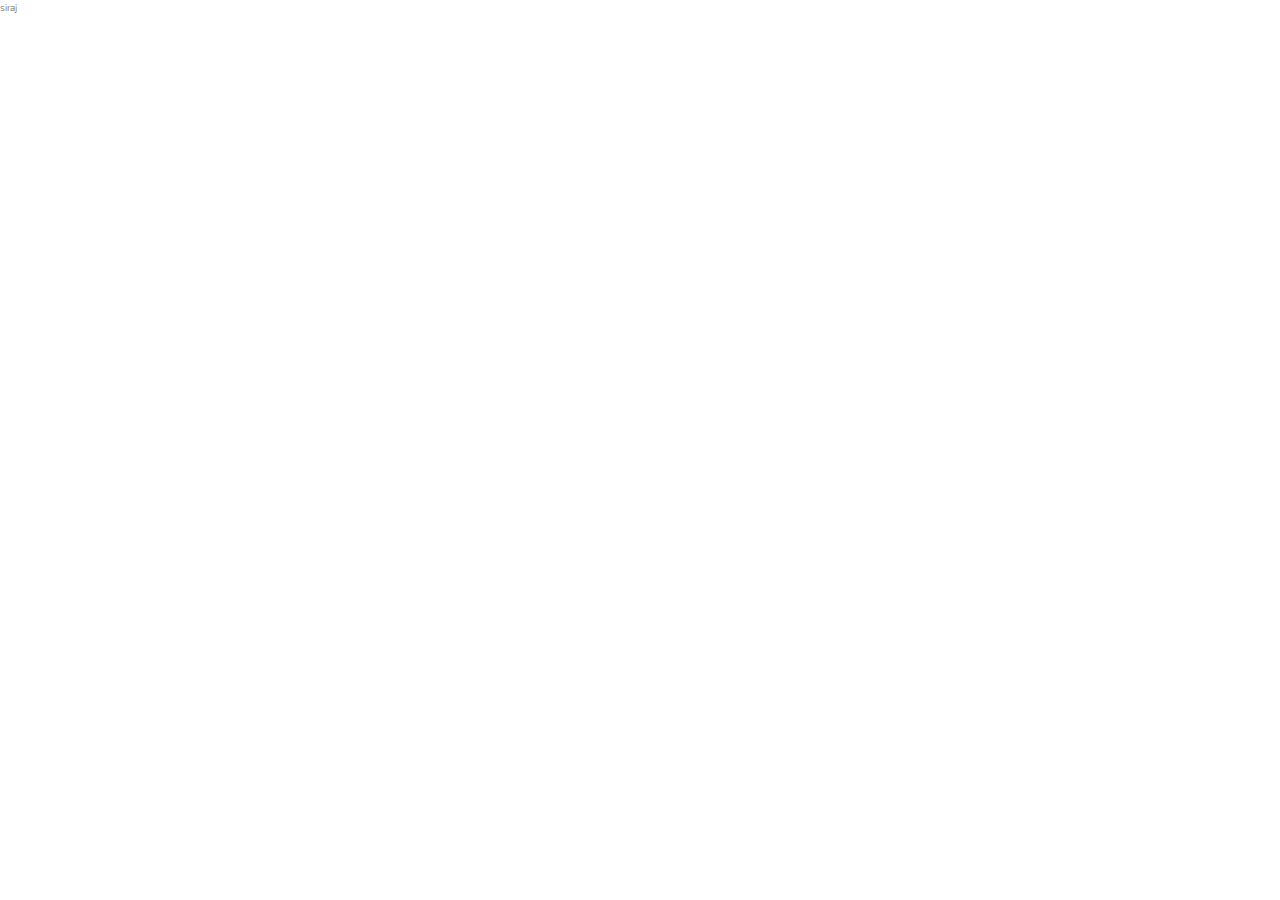
==== nexter/index.html @ d5e64c8c "=nexter pro initial setup done" ====
<!DOCTYPE html>
<html lang="en">
    <head>
        <meta charset="UTF-8">
        <meta name="viewport" content="width=device-width, initial-scale=1.0">
        <meta http-equiv="X-UA-Compatible" content="ie=edge">
        
        <link href="https://fonts.googleapis.com/css?family=Josefin+Sans:300,400,400i|Nunito:300,300i" rel="stylesheet">
        <link rel="stylesheet" href="css/base.css">
        <link rel="stylesheet" href="css/features.css">
        <link rel="stylesheet" href="css/footer.css">
        <link rel="stylesheet" href="css/gallery.css">
        <link rel="stylesheet" href="css/header.css">
        <link rel="stylesheet" href="css/homes.css">
        <link rel="stylesheet" href="css/realtors.css">
        <link rel="stylesheet" href="css/sidebar.css">
        <link rel="stylesheet" href="css/story.css">
        <link rel="stylesheet" href="css/typography.css">
        <link rel="shortcut icon" type="image/png" href="img/favicon.png">

        <title>nexter &mdash; your home, your freedom</title>
    </head>
    <body class="container">
        siraj
    </body>
</html>
---- nexter/css/base.css ----
:root {

    /* COLOR VARIABLES */

    --color-primary: #c69963;
    --color-primary-dark: #B28451;
    
    --color-secondary: #101d2c;
    
    --color-grey-light-1: #f9f7f6;
    --color-grey-light-2: #aaa;
    
    --color-grey-dark-1: #54483A;
    --color-grey-dark-2: #6D5D4B;
    
    /* FONT VARIABLES */
    --font-primary: 'Nunito', sans-serif;
    --font-display: 'Josefin Sans', sans-serif;
}

*,
*::before,
*::after {
    margin: 0;
    padding: 0;
    box-sizing: inherit;
}

html {
    box-sizing: border-box;
    font-size: 62.5%;
}

body {
    font-family: var(--font-primary);
    color: var(--color-grey-dark-2);
    font-weight: 300;
    line-height: 1.6;
}
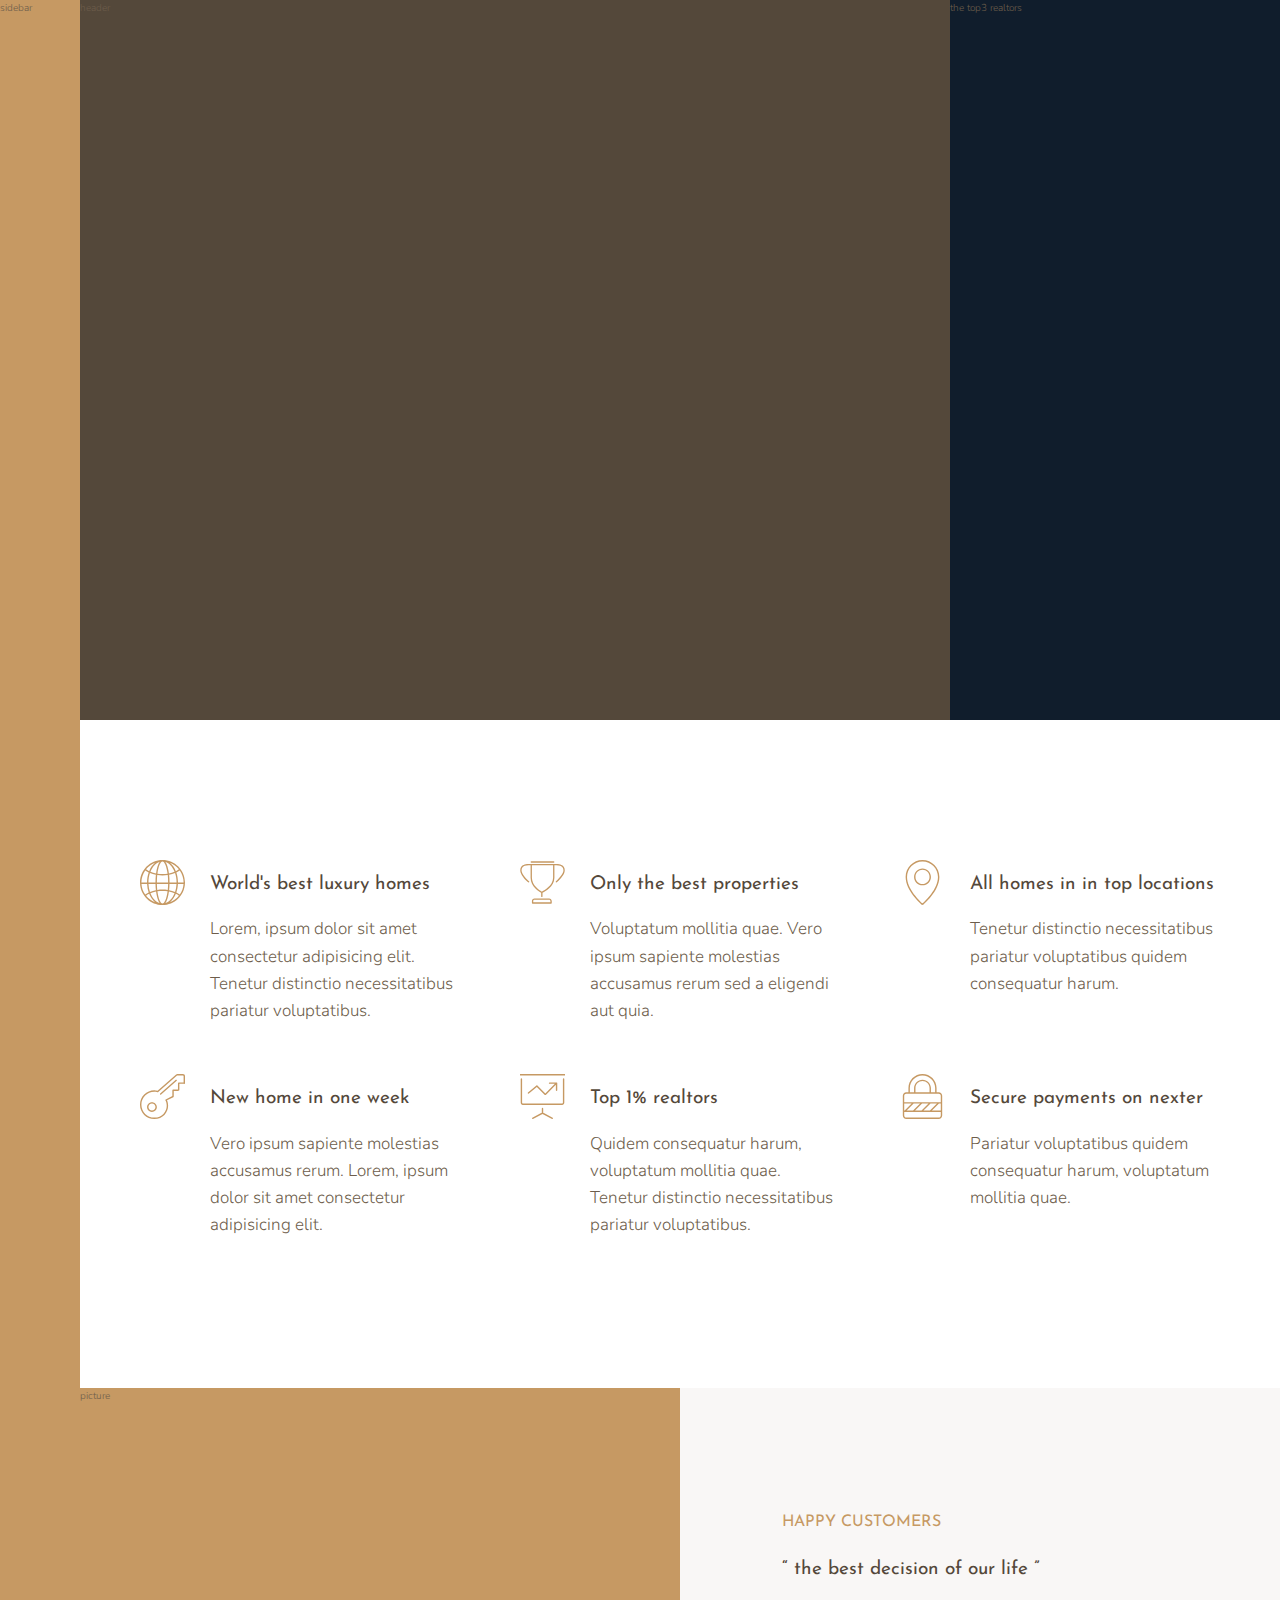
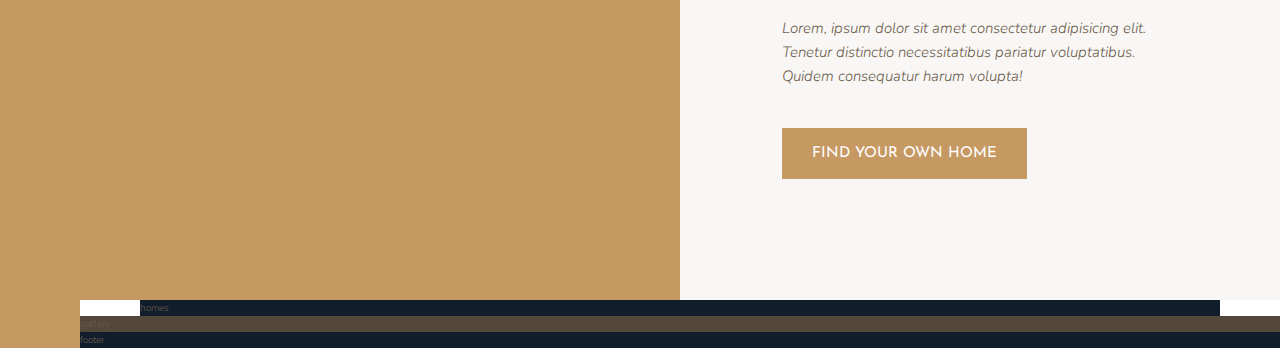
==== commit 1ab331ae: "=feature and story section done" ====
--- a/nexter/index.html
+++ b/nexter/index.html
@@ -1,26 +1,116 @@
 <!DOCTYPE html>
 <html lang="en">
-    <head>
-        <meta charset="UTF-8">
-        <meta name="viewport" content="width=device-width, initial-scale=1.0">
-        <meta http-equiv="X-UA-Compatible" content="ie=edge">
-        
-        <link href="https://fonts.googleapis.com/css?family=Josefin+Sans:300,400,400i|Nunito:300,300i" rel="stylesheet">
-        <link rel="stylesheet" href="css/base.css">
-        <link rel="stylesheet" href="css/features.css">
-        <link rel="stylesheet" href="css/footer.css">
-        <link rel="stylesheet" href="css/gallery.css">
-        <link rel="stylesheet" href="css/header.css">
-        <link rel="stylesheet" href="css/homes.css">
-        <link rel="stylesheet" href="css/realtors.css">
-        <link rel="stylesheet" href="css/sidebar.css">
-        <link rel="stylesheet" href="css/story.css">
-        <link rel="stylesheet" href="css/typography.css">
-        <link rel="shortcut icon" type="image/png" href="img/favicon.png">
+  <head>
+    <meta charset="UTF-8" />
+    <meta name="viewport" content="width=device-width, initial-scale=1.0" />
+    <meta http-equiv="X-UA-Compatible" content="ie=edge" />
 
-        <title>nexter &mdash; your home, your freedom</title>
-    </head>
-    <body class="container">
-        siraj
-    </body>
-</html>+    <link
+      href="https://fonts.googleapis.com/css?family=Josefin+Sans:300,400,400i|Nunito:300,300i"
+      rel="stylesheet"
+    />
+    <link rel="stylesheet" href="css/base.css" />
+    <link rel="stylesheet" href="css/typography.css" />
+    <link rel="stylesheet" href="css/features.css" />
+    <link rel="stylesheet" href="css/footer.css" />
+    <link rel="stylesheet" href="css/gallery.css" />
+    <link rel="stylesheet" href="css/header.css" />
+    <link rel="stylesheet" href="css/homes.css" />
+    <link rel="stylesheet" href="css/realtors.css" />
+    <link rel="stylesheet" href="css/sidebar.css" />
+    <link rel="stylesheet" href="css/story.css" />
+    <link rel="shortcut icon" type="image/png" href="img/favicon.png" />
+
+    <title>nexter &mdash; your home, your freedom</title>
+  </head>
+  <body class="container">
+    <div class="sidebar">sidebar</div>
+
+    <header class="header">header</header>
+    <div class="realtors">the top3 realtors</div>
+
+    <section class="features">
+      <div class="feature">
+        <svg class="feature__icon">
+          <use xlink:href="img/sprite.svg#icon-global"></use>
+        </svg>
+        <h4 class="heading-4 heading-4--dark">World's best luxury homes</h4>
+        <p class="feature__text">
+          Lorem, ipsum dolor sit amet consectetur adipisicing elit. Tenetur
+          distinctio necessitatibus pariatur voluptatibus.
+        </p>
+      </div>
+
+      <div class="feature">
+        <svg class="feature__icon">
+          <use xlink:href="img/sprite.svg#icon-trophy"></use>
+        </svg>
+        <h4 class="heading-4 heading-4--dark">Only the best properties</h4>
+        <p class="feature__text">
+          Voluptatum mollitia quae. Vero ipsum sapiente molestias accusamus
+          rerum sed a eligendi aut quia.
+        </p>
+      </div>
+
+      <div class="feature">
+        <svg class="feature__icon">
+          <use xlink:href="img/sprite.svg#icon-map-pin"></use>
+        </svg>
+        <h4 class="heading-4 heading-4--dark">All homes in in top locations</h4>
+        <p class="feature__text">
+          Tenetur distinctio necessitatibus pariatur voluptatibus quidem
+          consequatur harum.
+        </p>
+      </div>
+
+      <div class="feature">
+        <svg class="feature__icon">
+          <use xlink:href="img/sprite.svg#icon-key"></use>
+        </svg>
+        <h4 class="heading-4 heading-4--dark">New home in one week</h4>
+        <p class="feature__text">
+          Vero ipsum sapiente molestias accusamus rerum. Lorem, ipsum dolor sit
+          amet consectetur adipisicing elit.
+        </p>
+      </div>
+
+      <div class="feature">
+        <svg class="feature__icon">
+          <use xlink:href="img/sprite.svg#icon-presentation"></use>
+        </svg>
+        <h4 class="heading-4 heading-4--dark">Top 1% realtors</h4>
+        <p class="feature__text">
+          Quidem consequatur harum, voluptatum mollitia quae. Tenetur distinctio
+          necessitatibus pariatur voluptatibus.
+        </p>
+      </div>
+
+      <div class="feature">
+        <svg class="feature__icon">
+          <use xlink:href="img/sprite.svg#icon-lock"></use>
+        </svg>
+        <h4 class="heading-4 heading-4--dark">Secure payments on nexter</h4>
+        <p class="feature__text">
+          Pariatur voluptatibus quidem consequatur harum, voluptatum mollitia
+          quae.
+        </p>
+      </div>
+    </section>
+
+    <div class="story__pictures">picture</div>
+    <div class="story__content">
+      <h3 class="heading-3 mb-sm">happy customers</h3>
+      <h2 class="heading-4 heading-2--dark mb-md">&ldquo; the best decision of our life &rdquo;</h2>
+      <p class="story__text">
+        Lorem, ipsum dolor sit amet consectetur adipisicing elit. Tenetur
+        distinctio necessitatibus pariatur voluptatibus. Quidem consequatur
+        harum volupta!
+      </p>
+      <button class="btn">Find your own home</button>
+    </div>
+
+    <section class="homes">homes</section>
+    <section class="gallery">gallery</section>
+    <footer class="footer">footer</footer>
+  </body>
+</html>
--- a/nexter/css/base.css
+++ b/nexter/css/base.css
@@ -36,4 +36,15 @@
     color: var(--color-grey-dark-2);
     font-weight: 300;
     line-height: 1.6;
-}+}
+
+.container {
+    display: grid;
+    grid-template-rows: 80vh min-content 40vw repeat(3,min-content);
+    grid-template-columns: [sidebar-start] 8rem [sidebar-end full-start] minmax(6rem, 1fr) [center-start] repeat(8, [col-start] minmax(min-content, 14rem) [col-end]) [center-end] minmax(6rem, 1fr) [full-end];
+}
+
+/* .container > * {
+    padding: 40px;
+    font-size: 3rem;
+} */--- a/nexter/css/typography.css
+++ b/nexter/css/typography.css
@@ -0,0 +1,77 @@
+.heading,
+.heading-1,
+.heading-4,
+.heading-4--light,
+.heading-4--dark,
+.heading-2,
+.heading-2--light,
+.heading-2--dark,
+.heading-3 {
+  font-family: var(--font-display);
+  font-weight: 400;
+}
+
+.heading-1 {
+  font-size: 4.5rem;
+  color: var(--color-grey-light-1);
+  line-height: 1;
+}
+
+.heading-2 {
+  font-size: 4rem;
+  font-style: italic;
+  line-height: 1;
+}
+.heading-2--dark {
+  color: var(--color-grey-dark-1);
+}
+.heading-2--light {
+  color: var(--color-grey-light-1);
+}
+
+.heading-3 {
+  font-size: 1.6rem;
+  color: var(--color-primary);
+  text-transform: uppercase;
+}
+
+.heading-4 {
+  font-size: 1.9rem;
+}
+.heading-4--light {
+  color: var(--color-grey-light-1);
+}
+.heading-4--dark {
+  color: var(--color-grey-dark-1);
+}
+
+.btn {
+    background-color: var(--color-primary);
+    color: #fff;
+    border: none;
+    border-radius: 0;
+    font-family: var(--font-display);
+    font-size: 1.5rem;
+    text-transform: uppercase;
+    padding: 1.8rem 3rem;
+    cursor: pointer;
+    transition: all 0.2s;
+}
+
+.btn:hover {
+  background-color: var(--color-primary-dark);
+}
+
+/* maragin bottom  small  midium large high*/
+.mb-sm {
+  margin-bottom: 2rem;
+}
+.mb-md {
+  margin-bottom: 3rem;
+}
+.mb-lg {
+  margin-bottom: 4rem;
+}
+.mb-hg {
+  margin-bottom: 8rem;
+}
--- a/nexter/css/features.css
+++ b/nexter/css/features.css
@@ -0,0 +1,31 @@
+.features {
+  grid-column: center-start / center-end;
+  margin: 15rem 0;
+
+  display: grid;
+  /* grid-template-columns: repeat(3, 1fr); */
+  grid-template-columns: repeat(auto-fit,minmax(25rem,1fr));
+  gap: 6rem;
+  align-items: start;
+}
+
+.feature {
+    display: grid;
+    grid-template-columns: min-content 1fr;
+    grid-row-gap: 1.5rem;
+    grid-column-gap: 2.5rem;
+
+}
+
+.feature__icon {
+    fill: var(--color-primary);
+    width: 4.5rem;
+    height: 4.5rem;
+
+    grid-row: 1/ span 2;
+    transform: translateY(-1rem);
+}
+
+.feature__text {
+  font-size: 1.7rem;
+}
--- a/nexter/css/footer.css
+++ b/nexter/css/footer.css
@@ -0,0 +1,5 @@
+.footer {
+    background-color:  var(--color-secondary);
+    grid-column: full-start / full-end;
+
+}--- a/nexter/css/gallery.css
+++ b/nexter/css/gallery.css
@@ -0,0 +1,4 @@
+.gallery {
+    background-color:  var(--color-grey-dark-1);
+    grid-column: full-start / full-end;
+}--- a/nexter/css/header.css
+++ b/nexter/css/header.css
@@ -0,0 +1,4 @@
+.header {
+    background-color:  var(--color-grey-dark-1);
+    grid-column: full-start / col-end 6;
+}--- a/nexter/css/homes.css
+++ b/nexter/css/homes.css
@@ -0,0 +1,4 @@
+.homes {
+    background-color:  var(--color-secondary);
+    grid-column: center-start / center-end;
+}--- a/nexter/css/realtors.css
+++ b/nexter/css/realtors.css
@@ -0,0 +1,4 @@
+.realtors {
+    background-color: var(--color-secondary);
+    grid-column: col-start 7 / full-end;
+}--- a/nexter/css/sidebar.css
+++ b/nexter/css/sidebar.css
@@ -0,0 +1,5 @@
+.sidebar {
+    background-color: var(--color-primary);
+    grid-column: sidebar-start / sidebar-end;
+    grid-row: 1/-1;
+}--- a/nexter/css/story.css
+++ b/nexter/css/story.css
@@ -0,0 +1,29 @@
+.story__pictures {
+  background-color: var(--color-primary);
+  grid-column: full-start / col-end 4;
+}
+
+.story__content {
+  background-color: var(--color-grey-light-1);
+  grid-column: col-start 5 / full-end;
+
+  padding: 6rem 8vw;
+  
+  /* display: flex;
+  flex-direction: column;
+  justify-content: center;
+  align-items: flex-start; */
+
+  display: grid;
+  align-content: center;
+  justify-items: start;
+
+
+}
+
+.story__text {
+  font-size: 1.5rem;
+  font-style: italic;
+  margin-bottom: 4rem;
+
+}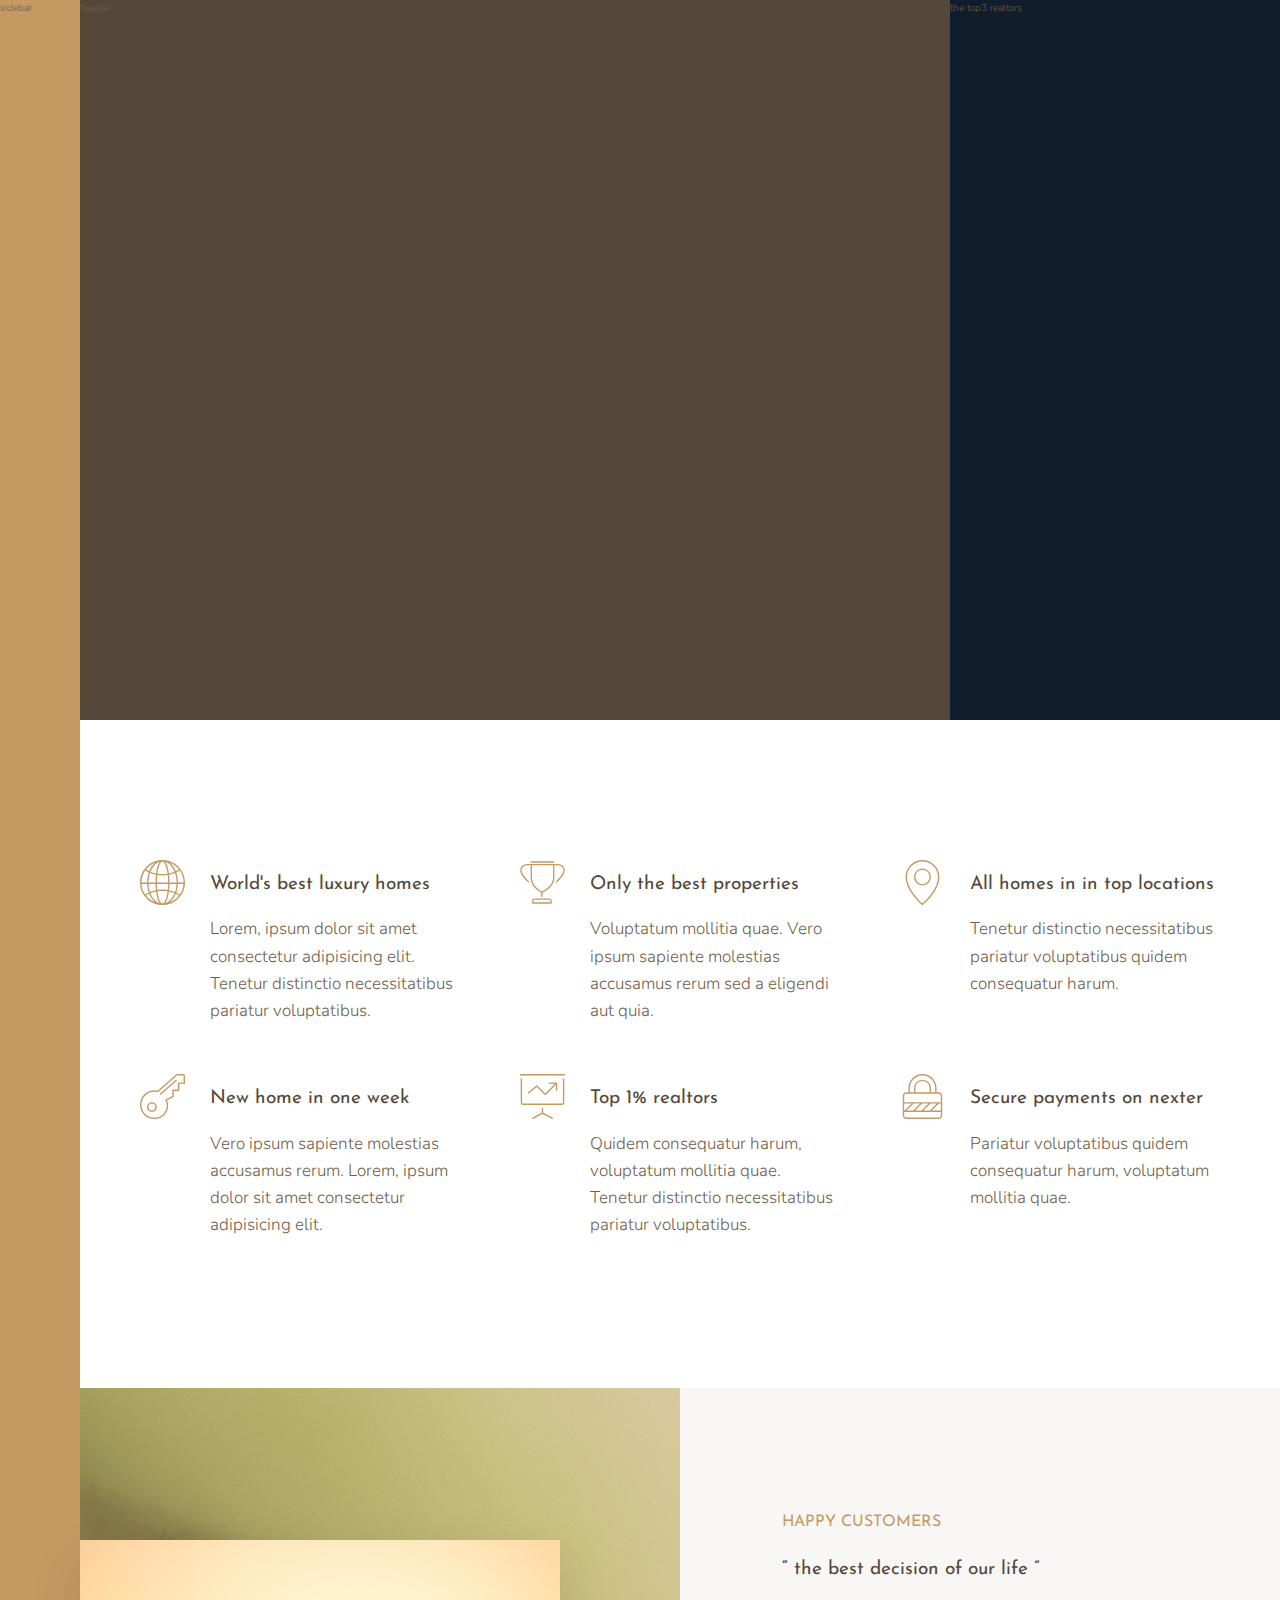
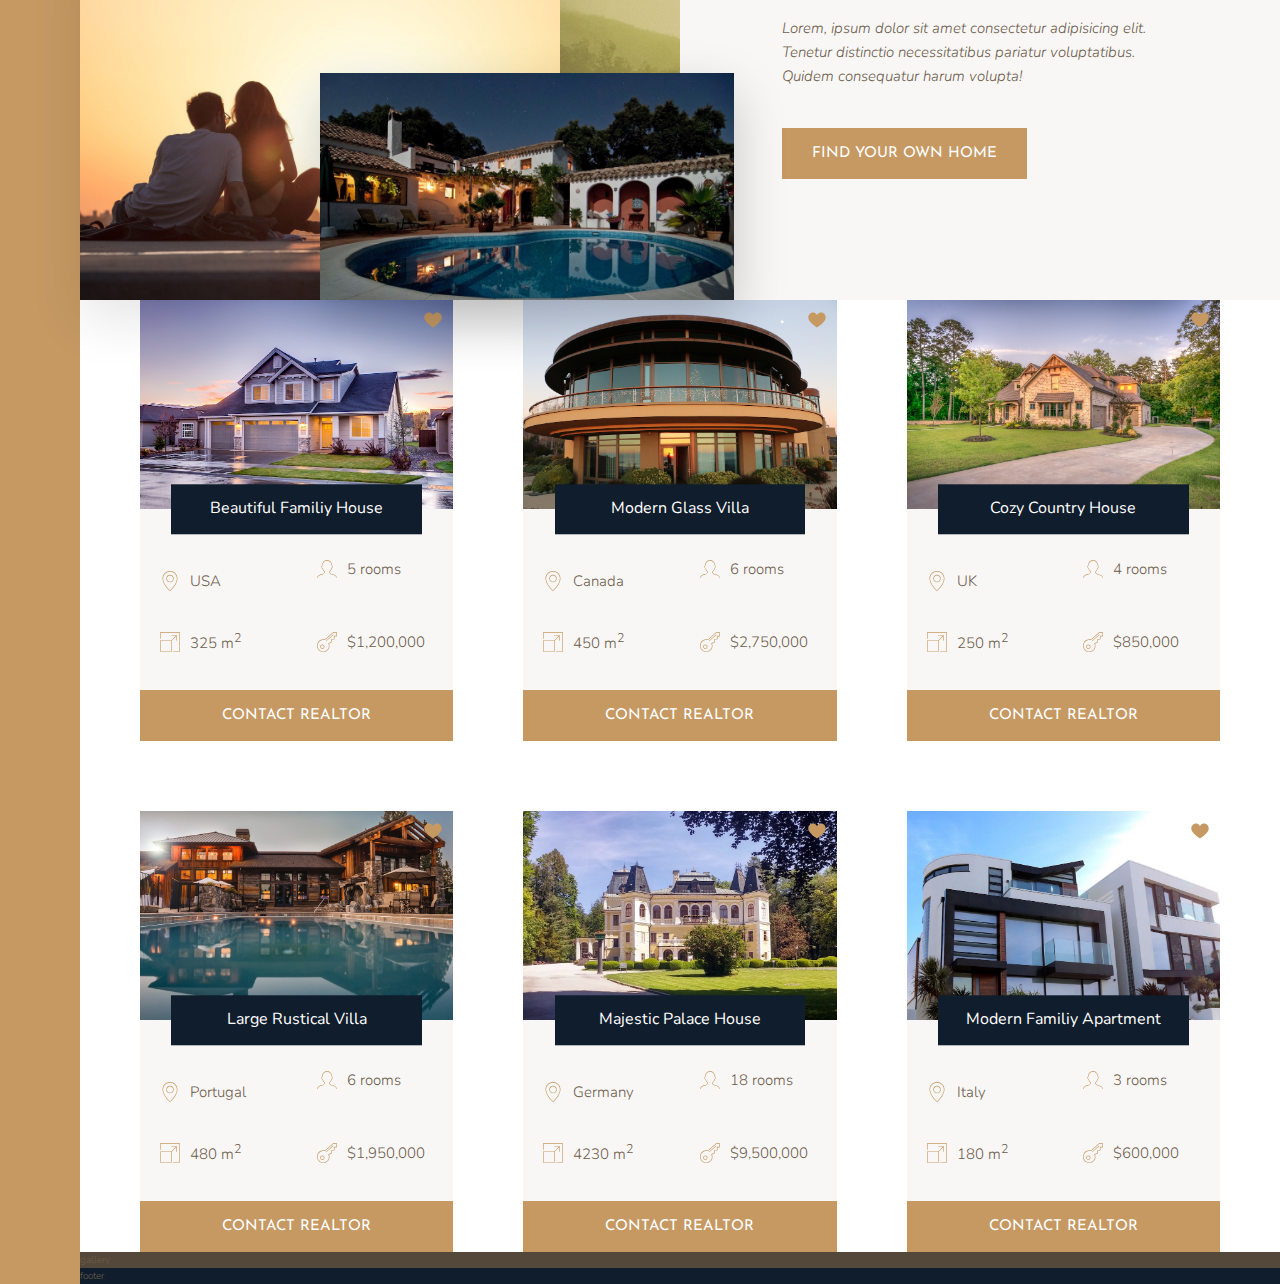
==== commit 710f7a71: "=home section done" ====
--- a/nexter/index.html
+++ b/nexter/index.html
@@ -97,10 +97,15 @@
       </div>
     </section>
 
-    <div class="story__pictures">picture</div>
+    <div class="story__pictures">
+      <img src="img/story-1.jpeg" class="story__img--1" />
+      <img src="img/story-2.jpeg" class="story__img--2" />
+    </div>
     <div class="story__content">
       <h3 class="heading-3 mb-sm">happy customers</h3>
-      <h2 class="heading-4 heading-2--dark mb-md">&ldquo; the best decision of our life &rdquo;</h2>
+      <h2 class="heading-4 heading-2--dark mb-md">
+        &ldquo; the best decision of our life &rdquo;
+      </h2>
       <p class="story__text">
         Lorem, ipsum dolor sit amet consectetur adipisicing elit. Tenetur
         distinctio necessitatibus pariatur voluptatibus. Quidem consequatur
@@ -109,7 +114,205 @@
       <button class="btn">Find your own home</button>
     </div>
 
-    <section class="homes">homes</section>
+    <section class="homes">
+      <div class="home">
+        <img src="img/house-1.jpeg" alt="House 1" class="home__img" />
+        <svg class="home__like">
+          <use xlink:href="img/sprite.svg#icon-heart-full"></use>
+        </svg>
+        <h5 class="home__name">Beautiful Familiy House</h5>
+        <div class="home__location">
+          <svg>
+            <use xlink:href="img/sprite.svg#icon-map-pin"></use>
+          </svg>
+          <p>USA</p>
+        </div>
+        <div class="home__rooms">
+          <svg>
+            <use xlink:href="img/sprite.svg#icon-profile-male"></use>
+          </svg>
+          <p>5 rooms</p>
+        </div>
+        <div class="home__area">
+          <svg>
+            <use xlink:href="img/sprite.svg#icon-expand"></use>
+          </svg>
+          <p>325 m<sup>2</sup></p>
+        </div>
+        <div class="home__price">
+          <svg>
+            <use xlink:href="img/sprite.svg#icon-key"></use>
+          </svg>
+          <p>$1,200,000</p>
+        </div>
+        <button class="btn home__btn">Contact realtor</button>
+      </div>
+
+      <div class="home">
+        <img src="img/house-2.jpeg" alt="House 2" class="home__img" />
+        <svg class="home__like">
+          <use xlink:href="img/sprite.svg#icon-heart-full"></use>
+        </svg>
+        <h5 class="home__name">Modern Glass Villa</h5>
+        <div class="home__location">
+          <svg>
+            <use xlink:href="img/sprite.svg#icon-map-pin"></use>
+          </svg>
+          <p>Canada</p>
+        </div>
+        <div class="home__rooms">
+          <svg>
+            <use xlink:href="img/sprite.svg#icon-profile-male"></use>
+          </svg>
+          <p>6 rooms</p>
+        </div>
+        <div class="home__area">
+          <svg>
+            <use xlink:href="img/sprite.svg#icon-expand"></use>
+          </svg>
+          <p>450 m<sup>2</sup></p>
+        </div>
+        <div class="home__price">
+          <svg>
+            <use xlink:href="img/sprite.svg#icon-key"></use>
+          </svg>
+          <p>$2,750,000</p>
+        </div>
+        <button class="btn home__btn">Contact realtor</button>
+      </div>
+
+      <div class="home">
+        <img src="img/house-3.jpeg" alt="House 3" class="home__img" />
+        <svg class="home__like">
+          <use xlink:href="img/sprite.svg#icon-heart-full"></use>
+        </svg>
+        <h5 class="home__name">Cozy Country House</h5>
+        <div class="home__location">
+          <svg>
+            <use xlink:href="img/sprite.svg#icon-map-pin"></use>
+          </svg>
+          <p>UK</p>
+        </div>
+        <div class="home__rooms">
+          <svg>
+            <use xlink:href="img/sprite.svg#icon-profile-male"></use>
+          </svg>
+          <p>4 rooms</p>
+        </div>
+        <div class="home__area">
+          <svg>
+            <use xlink:href="img/sprite.svg#icon-expand"></use>
+          </svg>
+          <p>250 m<sup>2</sup></p>
+        </div>
+        <div class="home__price">
+          <svg>
+            <use xlink:href="img/sprite.svg#icon-key"></use>
+          </svg>
+          <p>$850,000</p>
+        </div>
+        <button class="btn home__btn">Contact realtor</button>
+      </div>
+
+      <div class="home">
+        <img src="img/house-4.jpeg" alt="House 4" class="home__img" />
+        <svg class="home__like">
+          <use xlink:href="img/sprite.svg#icon-heart-full"></use>
+        </svg>
+        <h5 class="home__name">Large Rustical Villa</h5>
+        <div class="home__location">
+          <svg>
+            <use xlink:href="img/sprite.svg#icon-map-pin"></use>
+          </svg>
+          <p>Portugal</p>
+        </div>
+        <div class="home__rooms">
+          <svg>
+            <use xlink:href="img/sprite.svg#icon-profile-male"></use>
+          </svg>
+          <p>6 rooms</p>
+        </div>
+        <div class="home__area">
+          <svg>
+            <use xlink:href="img/sprite.svg#icon-expand"></use>
+          </svg>
+          <p>480 m<sup>2</sup></p>
+        </div>
+        <div class="home__price">
+          <svg>
+            <use xlink:href="img/sprite.svg#icon-key"></use>
+          </svg>
+          <p>$1,950,000</p>
+        </div>
+        <button class="btn home__btn">Contact realtor</button>
+      </div>
+
+      <div class="home">
+        <img src="img/house-5.jpeg" alt="House 5" class="home__img" />
+        <svg class="home__like">
+          <use xlink:href="img/sprite.svg#icon-heart-full"></use>
+        </svg>
+        <h5 class="home__name">Majestic Palace House</h5>
+        <div class="home__location">
+          <svg>
+            <use xlink:href="img/sprite.svg#icon-map-pin"></use>
+          </svg>
+          <p>Germany</p>
+        </div>
+        <div class="home__rooms">
+          <svg>
+            <use xlink:href="img/sprite.svg#icon-profile-male"></use>
+          </svg>
+          <p>18 rooms</p>
+        </div>
+        <div class="home__area">
+          <svg>
+            <use xlink:href="img/sprite.svg#icon-expand"></use>
+          </svg>
+          <p>4230 m<sup>2</sup></p>
+        </div>
+        <div class="home__price">
+          <svg>
+            <use xlink:href="img/sprite.svg#icon-key"></use>
+          </svg>
+          <p>$9,500,000</p>
+        </div>
+        <button class="btn home__btn">Contact realtor</button>
+      </div>
+
+      <div class="home">
+        <img src="img/house-6.jpeg" alt="House 6" class="home__img" />
+        <svg class="home__like">
+          <use xlink:href="img/sprite.svg#icon-heart-full"></use>
+        </svg>
+        <h5 class="home__name">Modern Familiy Apartment</h5>
+        <div class="home__location">
+          <svg>
+            <use xlink:href="img/sprite.svg#icon-map-pin"></use>
+          </svg>
+          <p>Italy</p>
+        </div>
+        <div class="home__rooms">
+          <svg>
+            <use xlink:href="img/sprite.svg#icon-profile-male"></use>
+          </svg>
+          <p>3 rooms</p>
+        </div>
+        <div class="home__area">
+          <svg>
+            <use xlink:href="img/sprite.svg#icon-expand"></use>
+          </svg>
+          <p>180 m<sup>2</sup></p>
+        </div>
+        <div class="home__price">
+          <svg>
+            <use xlink:href="img/sprite.svg#icon-key"></use>
+          </svg>
+          <p>$600,000</p>
+        </div>
+        <button class="btn home__btn">Contact realtor</button>
+      </div>
+    </section>
     <section class="gallery">gallery</section>
     <footer class="footer">footer</footer>
   </body>
--- a/nexter/css/base.css
+++ b/nexter/css/base.css
@@ -44,7 +44,3 @@
     grid-template-columns: [sidebar-start] 8rem [sidebar-end full-start] minmax(6rem, 1fr) [center-start] repeat(8, [col-start] minmax(min-content, 14rem) [col-end]) [center-end] minmax(6rem, 1fr) [full-end];
 }
 
-/* .container > * {
-    padding: 40px;
-    font-size: 3rem;
-} */--- a/nexter/css/homes.css
+++ b/nexter/css/homes.css
@@ -1,4 +1,87 @@
 .homes {
-    background-color:  var(--color-secondary);
-    grid-column: center-start / center-end;
-}+  grid-column: center-start / center-end;
+
+  display: grid;
+  grid-template-columns: repeat(auto-fit, minmax(25rem, 1fr));
+  grid-gap: 7rem;
+}
+
+.home {
+  background-color: var(--color-grey-light-1);
+  display: grid;
+  grid-template-columns: repeat(2, 1fr);
+  grid-row-gap: 3.5rem;
+}
+
+.home__img {
+  width: 100%;
+  grid-row: 1/-1;
+  grid-column: 1/-1;
+  z-index: 1;
+}
+
+.home__like {
+  fill: var(--color-primary);
+  height: 2rem;
+  width: 2rem;
+
+  grid-row: 1/2;
+  grid-column: 2/3;
+  z-index: 2;
+
+  justify-self: end;
+
+  margin: 1rem;
+}
+
+.home__name {
+  grid-row: 1/2;
+  z-index: 1;
+  align-self: end;
+
+  grid-column: 1/-1;
+  justify-self: center;
+  width: 80%;
+  font-family: var(--display-font);
+  font-size: 1.6rem;
+  text-align: center;
+  padding: 1.25rem;
+  background-color: var(--color-secondary);
+  color: #fff;
+  font-weight: 400;
+  transform: translateY(50%);
+}
+.home__location {
+  margin-top: 2.5rem;
+}
+.home__rooms {
+}
+.home__area {
+}
+
+.home__price,
+.home__location,
+.home__rooms,
+.home__area {
+    font-size: 1.5rem;
+    margin-left: 2rem;
+
+    display: flex;
+    align-items: center;
+}
+
+.home__price svg,
+.home__location svg,
+.home__rooms svg,
+.home__area svg {
+  fill: var(--color-primary);
+  height: 2rem;
+  width: 2rem;
+  margin-right: 1rem;
+}
+
+
+
+.home__btn {
+  grid-column: 1/-1;
+}
--- a/nexter/css/story.css
+++ b/nexter/css/story.css
@@ -1,6 +1,32 @@
 .story__pictures {
   background-color: var(--color-primary);
   grid-column: full-start / col-end 4;
+
+  background-image: linear-gradient(
+      rgba(198, 153, 99, 0.5),
+      rgba(198, 153, 99, 0.5)
+    ),
+    url(../img/back.jpg);
+
+  display: grid;
+  grid-template-columns: repeat(1, 1fr);
+  grid-template-rows: repeat(1, 1fr);
+  align-items: center;
+}
+
+.story__img--1 {
+  width: 100%;
+  grid-column: 2/6;
+  grid-row: 2/6;
+  box-shadow: 0 2rem 5rem rgba(0, 0, 0, 0.1);
+}
+
+.story__img--2 {
+  width: 115%;
+  grid-row: 4/6;
+  grid-column: 4/7;
+  z-index: 20;
+  box-shadow: 0 2rem 5rem rgba(0, 0, 0, 0.2);
 }
 
 .story__content {
@@ -8,7 +34,7 @@
   grid-column: col-start 5 / full-end;
 
   padding: 6rem 8vw;
-  
+
   /* display: flex;
   flex-direction: column;
   justify-content: center;
@@ -17,13 +43,10 @@
   display: grid;
   align-content: center;
   justify-items: start;
-
-
 }
 
 .story__text {
   font-size: 1.5rem;
   font-style: italic;
   margin-bottom: 4rem;
-
-}+}
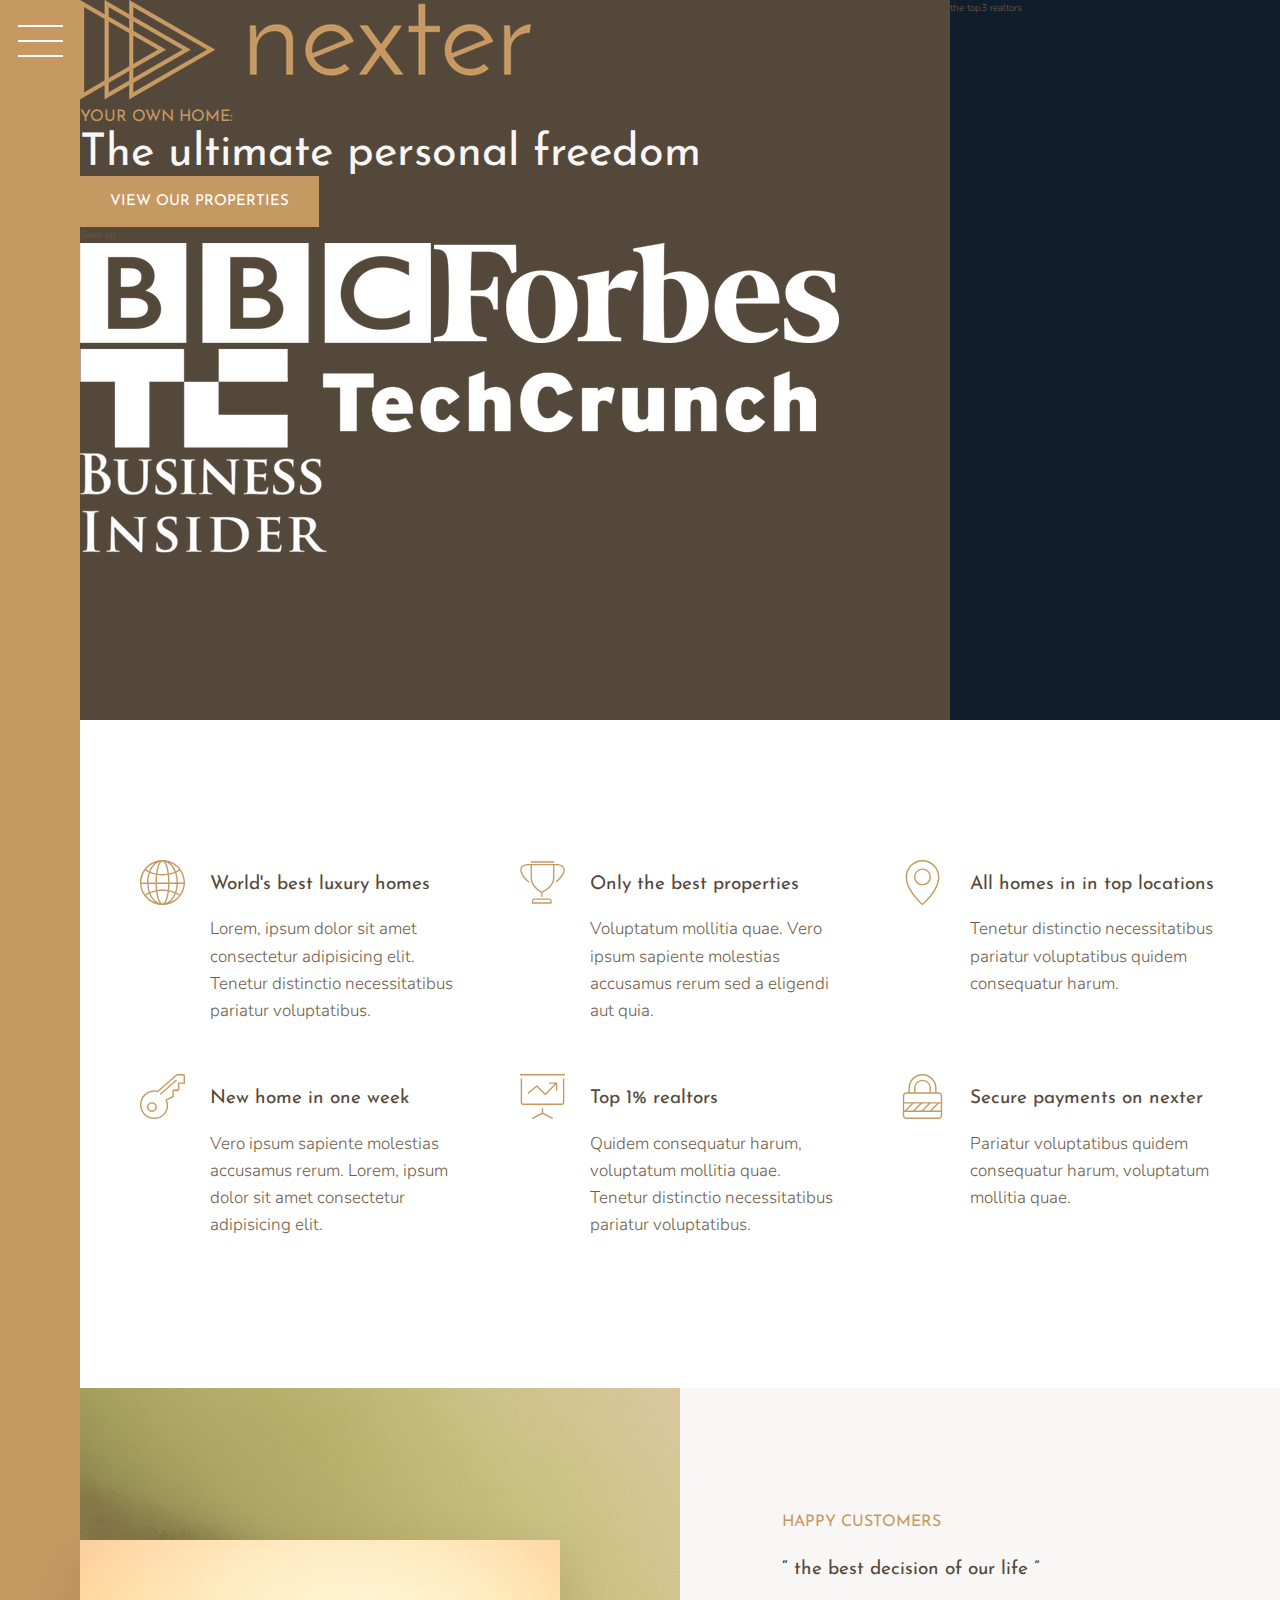
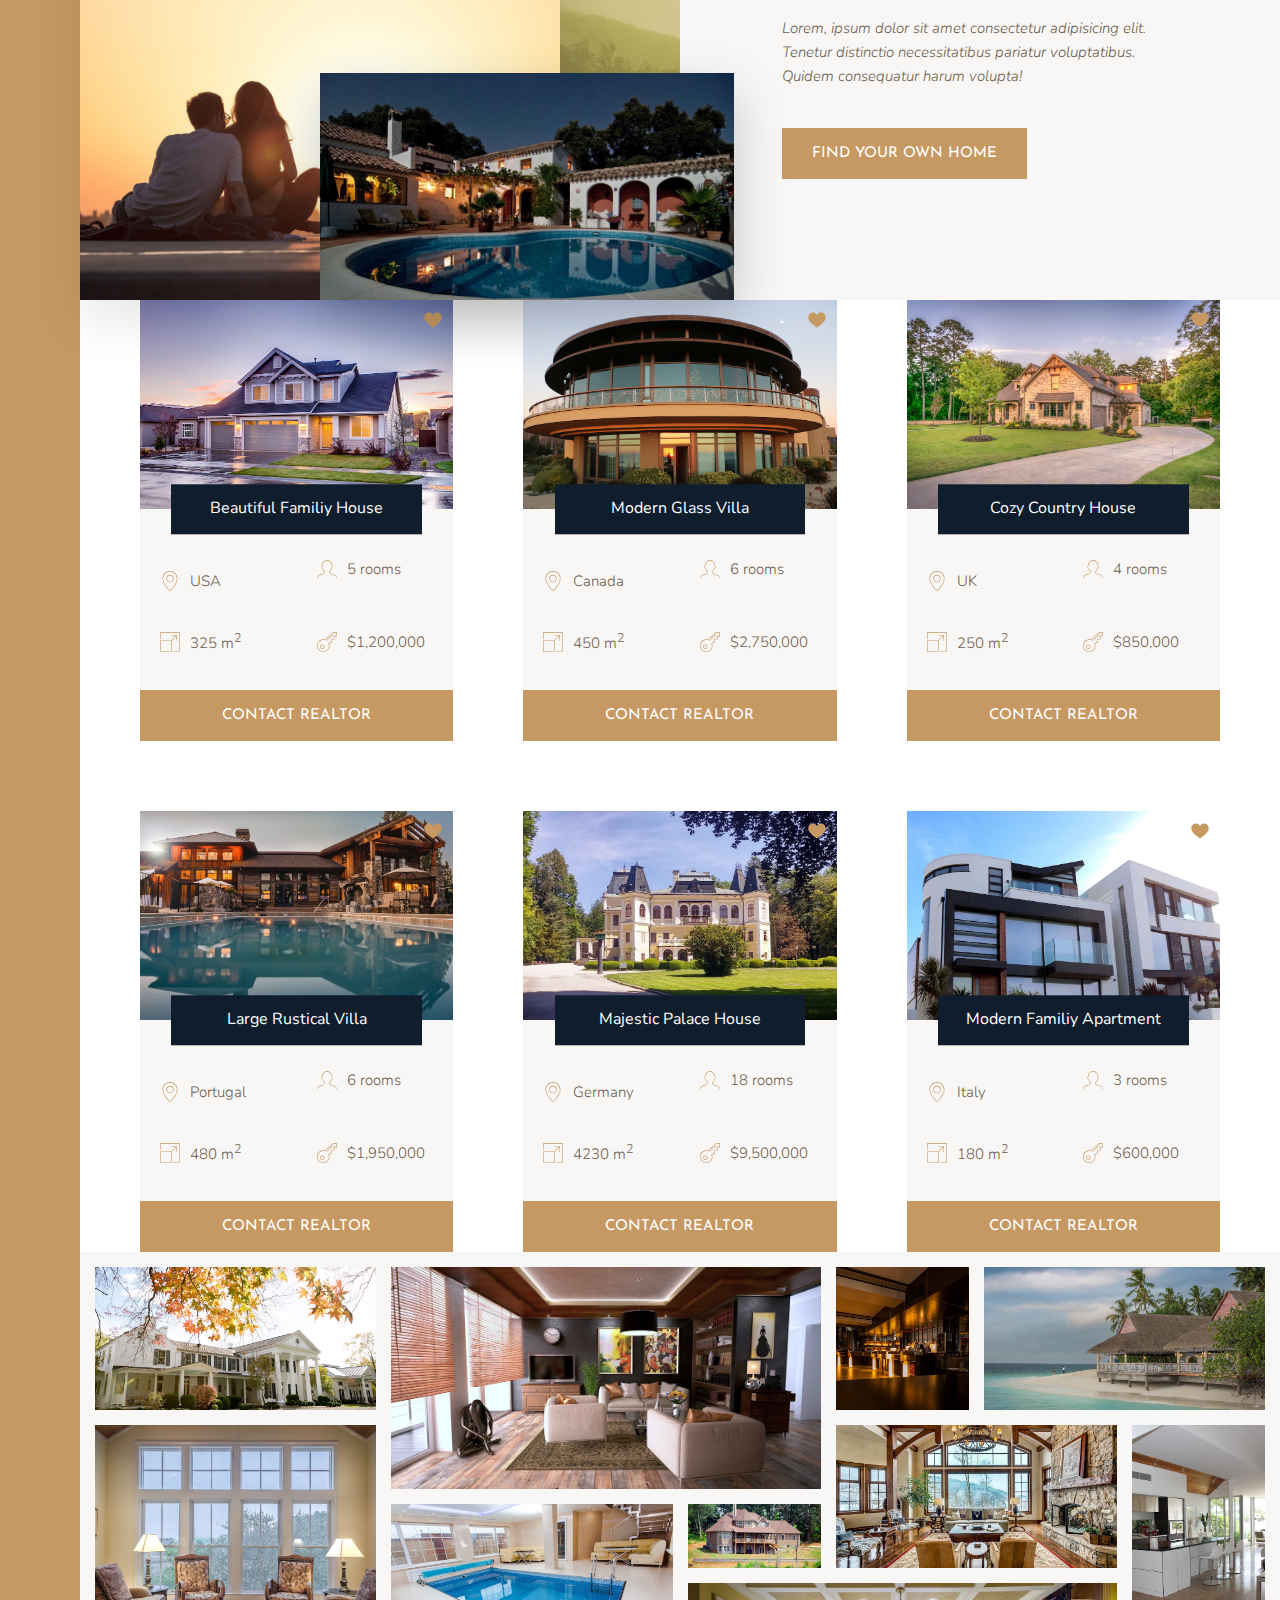
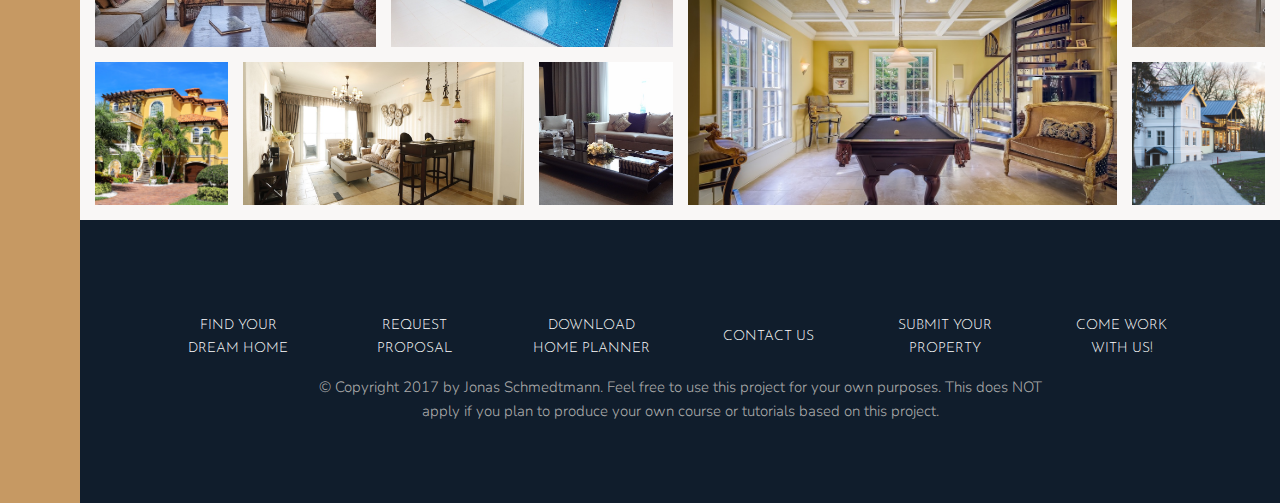
==== commit 5c9d1270: "=footer,gallery and sidebar sections done" ====
--- a/nexter/index.html
+++ b/nexter/index.html
@@ -24,9 +24,26 @@
     <title>nexter &mdash; your home, your freedom</title>
   </head>
   <body class="container">
-    <div class="sidebar">sidebar</div>
-
-    <header class="header">header</header>
+    <div class="sidebar">
+      <button class="nav-btn"></button>
+    </div>
+
+    <header class="header">
+
+      <header class="header">
+        <img src="img/logo.png" alt="Nexter logo" class="header__logo">
+        <h3 class="heading-3">Your own home:</h3>
+        <h1 class="heading-1">The ultimate personal freedom</h1>
+        <button class="btn header__btn">View our properties</button>
+        <div class="header__seenon-text">Seen on</div>
+        <div class="header__seenon-logos">
+            <img src="img/logo-bbc.png" alt="Seen on logo 1">
+            <img src="img/logo-forbes.png" alt="Seen on logo 2">
+            <img src="img/logo-techcrunch.png" alt="Seen on logo 3">
+            <img src="img/logo-bi.png" alt="Seen on logo 4">
+        </div>
+    </header>
+    </header>
     <div class="realtors">the top3 realtors</div>
 
     <section class="features">
@@ -313,7 +330,84 @@
         <button class="btn home__btn">Contact realtor</button>
       </div>
     </section>
-    <section class="gallery">gallery</section>
-    <footer class="footer">footer</footer>
+    <section class="gallery">
+      <figure class="gallery__item gallery__item--1">
+        <img src="img/gal-1.jpeg" alt="Gallery image 1" class="gallery__img" />
+      </figure>
+      <figure class="gallery__item gallery__item--2">
+        <img src="img/gal-2.jpeg" alt="Gallery image 2" class="gallery__img" />
+      </figure>
+      <figure class="gallery__item gallery__item--3">
+        <img src="img/gal-3.jpeg" alt="Gallery image 3" class="gallery__img" />
+      </figure>
+      <figure class="gallery__item gallery__item--4">
+        <img src="img/gal-4.jpeg" alt="Gallery image 4" class="gallery__img" />
+      </figure>
+      <figure class="gallery__item gallery__item--5">
+        <img src="img/gal-5.jpeg" alt="Gallery image 5" class="gallery__img" />
+      </figure>
+      <figure class="gallery__item gallery__item--6">
+        <img src="img/gal-6.jpeg" alt="Gallery image 6" class="gallery__img" />
+      </figure>
+      <figure class="gallery__item gallery__item--7">
+        <img src="img/gal-7.jpeg" alt="Gallery image 7" class="gallery__img" />
+      </figure>
+      <figure class="gallery__item gallery__item--8">
+        <img src="img/gal-8.jpeg" alt="Gallery image 8" class="gallery__img" />
+      </figure>
+      <figure class="gallery__item gallery__item--9">
+        <img src="img/gal-9.jpeg" alt="Gallery image 9" class="gallery__img" />
+      </figure>
+      <figure class="gallery__item gallery__item--10">
+        <img
+          src="img/gal-10.jpeg"
+          alt="Gallery image 10"
+          class="gallery__img"
+        />
+      </figure>
+      <figure class="gallery__item gallery__item--11">
+        <img
+          src="img/gal-11.jpeg"
+          alt="Gallery image 11"
+          class="gallery__img"
+        />
+      </figure>
+      <figure class="gallery__item gallery__item--12">
+        <img
+          src="img/gal-12.jpeg"
+          alt="Gallery image 12"
+          class="gallery__img"
+        />
+      </figure>
+      <figure class="gallery__item gallery__item--13">
+        <img
+          src="img/gal-13.jpeg"
+          alt="Gallery image 13"
+          class="gallery__img"
+        />
+      </figure>
+      <figure class="gallery__item gallery__item--14">
+        <img
+          src="img/gal-14.jpeg"
+          alt="Gallery image 14"
+          class="gallery__img"
+        />
+      </figure>
+    </section>
+
+    <footer class="footer">
+      <ul class="nav">
+              <li class="nav__item"><a href="#" class="nav__link">Find your dream home</a></li>
+              <li class="nav__item"><a href="#" class="nav__link">Request proposal</a></li>
+              <li class="nav__item"><a href="#" class="nav__link">Download home planner</a></li>
+              <li class="nav__item"><a href="#" class="nav__link">Contact us</a></li>
+              <li class="nav__item"><a href="#" class="nav__link">Submit your property</a></li>
+              <li class="nav__item"><a href="#" class="nav__link">Come work with us!</a></li>
+      </ul>
+      <p class="copyright">
+          &copy; Copyright 2017 by Jonas Schmedtmann. Feel free to use this project for your own purposes. This does NOT apply if you plan to produce your own course or tutorials based on this project.
+      </p>
+  </footer>
+</body>
   </body>
 </html>
--- a/nexter/css/footer.css
+++ b/nexter/css/footer.css
@@ -1,5 +1,39 @@
 .footer {
     background-color:  var(--color-secondary);
     grid-column: full-start / full-end;
+    padding: 8rem;
 
+}
+.nav {
+    list-style: none;
+
+    display: grid;
+    grid-template-columns: repeat(auto-fit,minmax(15rem,1fr));
+    grid-gap: 2rem;
+    align-items: center;
+    
+}
+.nav__item{}
+
+.nav__link:link,
+.nav__link:visited{
+    font-size: 1.4rem;
+    color: #fff;
+    text-decoration: none;
+    font-family: var(--font-display);
+    text-transform: uppercase;
+    text-align: center;
+    padding: 1.5rem;
+    display: block;
+    transition: all .2s;
+    background-color: rgba(#fff,0.5);
+
+}
+.copyright{
+    font-size: 1.5rem;
+    color: var(--color-grey-light-2);
+    margin-right: auto;
+    margin-left: auto;
+    text-align: center;
+    width: 70%;
 }--- a/nexter/css/gallery.css
+++ b/nexter/css/gallery.css
@@ -1,4 +1,83 @@
 .gallery {
-    background-color:  var(--color-grey-dark-1);
-    grid-column: full-start / full-end;
-}+  background-color: var(--color-grey-light-1);
+  display: grid;
+  grid-column: full-start / full-end;
+  grid-template-columns: repeat(8, 1fr);
+  grid-template-rows: repeat(7, 5vw);
+  grid-gap: 1.5rem;
+  padding: 1.5rem;
+}
+
+.gallery__item--1{
+    grid-row: 1 / span 2;
+    grid-column: 1 / span 2;
+}
+.gallery__item--2{
+    grid-row: 1 / span 3;
+    grid-column: 3 / span 3;
+}
+ .gallery__item--3{
+    grid-row: 1 / span 2;
+    grid-column: 6 / 7;
+}
+
+.gallery__item--4{
+    grid-row: 1 / span 2;
+    grid-column: 7 /span 2;
+}
+
+.gallery__item--5{
+    grid-row: 3 / span 3;
+    grid-column: 1 / span 2;
+}
+
+.gallery__item--6{
+    grid-row: 4 / span 2;
+    grid-column: 3 / span 2;
+}
+
+.gallery__item--7{
+    grid-row: 4 / 5;
+    grid-column: 5 /6;
+}
+.gallery__item--8{
+    grid-row: 3 / span 2;
+    grid-column: 6 / span 2;
+}
+
+
+.gallery__item--9{
+    grid-row: 3/ span 3;
+    grid-column: 8 /9;
+}
+.gallery__item--10{
+    grid-row: 6/ span 2;
+    grid-column: 1 / 2;
+}
+
+
+.gallery__item--11{
+    grid-row: 6 /span 2;
+    grid-column: 2 /span 2;
+}
+.gallery__item--12{
+    grid-row: 6/ span 2 ;
+    grid-column: 4 / 5;
+}
+.gallery__item--13{
+    grid-row: 5 / span 3;
+    grid-column: 5 / span 3;
+}
+.gallery__item--14{
+    grid-row: 6 / span 2;
+    grid-column: 8 / span 1;
+}
+
+.gallery__img {
+    width: 100%;
+    height: 100%;
+    object-fit: cover;
+    display: block;
+}
+
+
--- a/nexter/css/sidebar.css
+++ b/nexter/css/sidebar.css
@@ -1,5 +1,35 @@
 .sidebar {
-    background-color: var(--color-primary);
-    grid-column: sidebar-start / sidebar-end;
-    grid-row: 1/-1;
-}+  background-color: var(--color-primary);
+  grid-column: sidebar-start / sidebar-end;
+  grid-row: 1/-1;
+
+  display: flex;
+  justify-content: center;
+}
+
+.nav-btn {
+  border: none;
+  border-radius: 0;
+
+  background-color: #fff;
+  height: 2px;
+  width: 4.5rem;
+  margin-top: 4rem;
+
+}
+
+.nav-btn::before,
+.nav-btn::after {
+  background-color: #fff;
+  height: 2px;
+  width: 4.5rem;
+  content: "";
+  display: block;
+}
+
+.nav-btn::before {
+  transform: translateY(-1.5rem);
+}
+.nav-btn::after {
+  transform: translateY(1.3rem);
+}
